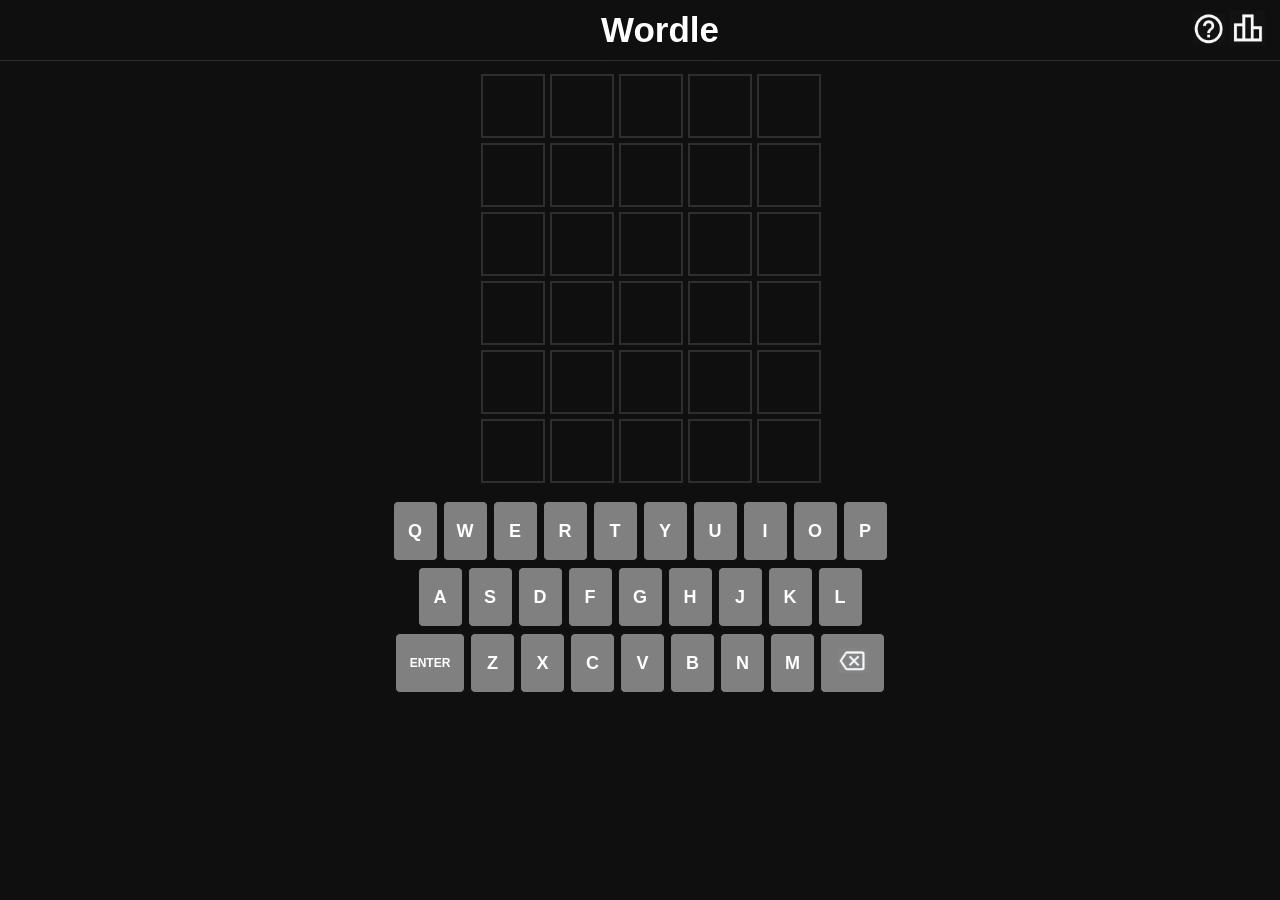
==== static/html/index.html @ 3477fa0c "Initial commit" ====
<!DOCTYPE html>
    <html lang="en">
        <head>
            <meta charset="UTF-8">
            <meta name="viewport" content="width=device-width, initial-scale=1.0">
            <link rel="stylesheet" href = "/static/css/style.css">
            <header class ="header">
                <h1 id = "Teddle-title"> Wordle </h1>
                <div class="top_buttons">
                    <button id="info">
                        <img src="/static/images/info.png" alt='Info Image' width= 32px height= 32px>
                    </button>
                    <button id="stats">
                        <img src="/static/images/stats.png" alt='Stats Image' width= 35px height= 35px>
                    </button>
                </div>
            </header>
        </head>
        <body>
            <div class="grid-container">
                <h class = "cell" id="11"> &nbsp &nbsp</h>
                <h class = "cell" id="12"> &nbsp &nbsp</h>
                <h class = "cell" id="13"> &nbsp &nbsp</h>
                <h class = "cell" id="14"> &nbsp &nbsp</h>
                <h class = "cell" id="15"> &nbsp &nbsp</h>

                <h class = "cell" id="21"> &nbsp &nbsp</h>
                <h class = "cell" id="22"> &nbsp &nbsp</h>
                <h class = "cell" id="23"> &nbsp &nbsp</h>
                <h class = "cell" id="24"> &nbsp &nbsp</h>
                <h class = "cell" id="25"> &nbsp &nbsp</h>

                <h class = "cell" id="31"> &nbsp &nbsp</h>
                <h class = "cell" id="32"> &nbsp &nbsp</h>
                <h class = "cell" id="33"> &nbsp &nbsp</h>
                <h class = "cell" id="34"> &nbsp &nbsp</h>
                <h class = "cell" id="35"> &nbsp &nbsp</h>

                <h class = "cell" id="41"> &nbsp &nbsp</h>
                <h class = "cell" id="42"> &nbsp &nbsp</h>
                <h class = "cell" id="43"> &nbsp &nbsp</h>
                <h class = "cell" id="44"> &nbsp &nbsp</h>
                <h class = "cell" id="45"> &nbsp &nbsp</h>

                <h class = "cell" id="51"> &nbsp &nbsp</h>
                <h class = "cell" id="52"> &nbsp &nbsp</h>
                <h class = "cell" id="53"> &nbsp &nbsp</h>
                <h class = "cell" id="54"> &nbsp &nbsp</h>
                <h class = "cell" id="55"> &nbsp &nbsp</h>

                <h class = "cell" id="61"> &nbsp &nbsp</h>
                <h class = "cell" id="62"> &nbsp &nbsp</h>
                <h class = "cell" id="63"> &nbsp &nbsp</h>
                <h class = "cell" id="64"> &nbsp &nbsp</h>
                <h class = "cell" id="65"> &nbsp &nbsp</h>
            </div>
            <div class="keyboard">
                <div class = "keyboard_row">
                    <button class = "key" id="Q"> Q</button>
                    <button class = "key" id="W"> W</button>
                    <button class = "key" id="E"> E</button>
                    <button class = "key" id="R"> R</button>
                    <button class = "key" id="T"> T</button>
                    <button class = "key" id="Y"> Y</button>
                    <button class = "key" id="U"> U</button>
                    <button class = "key" id="I"> I</button>
                    <button class = "key" id="O"> O</button>
                    <button class = "key" id="P"> P</button>
                </div>
                <div class = "keyboard_row">
                    <button class = "key" id="A"> A</button>
                    <button class = "key" id="S"> S</button>
                    <button class = "key" id="D"> D</button>
                    <button class = "key" id="F"> F</button>
                    <button class = "key" id="G"> G</button>
                    <button class = "key" id="H"> H</button>
                    <button class = "key" id="J"> J</button>
                    <button class = "key" id="K"> K</button>
                    <button class = "key" id="L"> L</button>
                </div>
                <div class = "keyboard_row">
                    <button class = "key" id="ENTER"> ENTER</button>
                    <button class = "key" id="Z"> Z</button>
                    <button class = "key" id="X"> X</button>
                    <button class = "key" id="C"> C</button>
                    <button class = "key" id="V"> V</button>
                    <button class = "key" id="B"> B</button>
                    <button class = "key" id="N"> N</button>
                    <button class = "key" id="M"> M</button>
                    <button class = "key" id="DELETE"> 
                        <img src ='/static/images/backspace.png' alt ='Backspace Image' width=30px height=25px>
                    </button>
                </div>
            </div>
            <!--<div class="infoPage">
                <button class="infobody">
                    <div class = "row">
                        <label class="Title">
                            How To Play
                        </label>
                    </div>
                    <div class = "row">
                        <label class="Line2">
                            Guess the Wordle in 6 tries.
                        </label>
                    </div>
                    <div class="row">
                        <ul class="rules">
                            <li>Each guess must be a valid 5-letter word.</li>
                            <li>The color of the tiles will change to show how close your
                                guess was to the word.
                            </li>
                        </ul>
                    </div>
                    <div class="row">
                        <label class="Examples"> Examples</label>
                    </div>
                    <div class="row">
                        <div class="tempgrid">
                            <h class = "ex_cell" id="1"> T</h>
                            <h class = "ex_cell" id="2"> E</h>
                            <h class = "ex_cell" id="3"> D</h>
                            <h class = "ex_cell" id="4"> D</h>
                            <h class = "ex_cell" id="5"> Y</h>
                        </div>
                    </div>
                    <div class="row">
                        <label class="expl_one"> <span class="bold">T</span>
                            is in the word and in the correct spot.
                        </label>
                    </div>
                    <div class="row">
                        <div class="tempgrid">
                            <h class = "ex_cell" id="6"> L</h>
                            <h class = "ex_cell" id="7"> O</h>
                            <h class = "ex_cell" id="8"> V</h>
                            <h class = "ex_cell" id="9"> E</h>
                            <h class = "ex_cell" id="10"> S</h>
                        </div>
                    </div>
                    <div class="row">
                        <label class="expl_two"> <span class="bold">O</span>
                            is in the word but in the wrong spot.
                        </label>
                    </div>
                    <div class="row">
                        <div class="tempgrid">
                            <h class = "ex_cell" id="11"> B</h>
                            <h class = "ex_cell" id="12"> R</h>
                            <h class = "ex_cell" id="13"> E</h>
                            <h class = "ex_cell" id="14"> A</h>
                            <h class = "ex_cell" id="15"> D</h>
                        </div>
                    </div>
                    <div class="row">
                        <label class="expl_three"> <span class="bold">D</span>
                            is not in the word in any spot.
                        </label>
                    </div> 
                    <button class="closeInfo"> x </button>
                </button>
            </div>-->

            <div class="alert-container">
                <template id = 'alert-template'>
                    <div class="alert">
                        <span class="alert-message"></span>
                    </div>
                </template>
            </div>


        <script src="/static/js/script.js"></script>
    </body>
</html>
---- static/css/style.css ----
body{
    margin: 0;
    background-color: #0f0f0f;
    font-weight: bold;
    font-family: 'Clear Sans', 'Helvetica Neue', Arial, sans-serif;
}
.header {
    background-color: #0f0f0f;
    display: flex;
    align-items: center; 
    justify-content: center; 
    width: 100%; 
    height: 60px;
    border-bottom: 1px solid #2d2e2e;
    margin: 0;
    margin-bottom: 15px;
    padding: 0 20px;
    position: relative;
}
.top_buttons {
    margin-left: auto;
    display: flex;
    gap: 5px;
}
.key{
    width: 45px;
    height: 60px;
    border: 1px solid #0f0f0f;
    font-size: 18px;
    border-radius: 5px;
    background-color: grey;
    cursor: pointer;
    user-select: none;
    text-align: center;
    margin: 1px;
    color: white;
    font-weight: bold;
    font-family: 'Clear Sans', 'Helvetica Neue', Arial, sans-serif;
    align-items: center;
}
.keyboard_row{
    display: flex;
    justify-content: center;
    gap: 3px;
    padding: 2px;
    align-items: center;
}
.cell{
    background-color: #0f0f0f;
    color: white;
    font-size: 30px;
    width: 40px;
    height: 40px;
    padding: 10px;
    margin-bottom: 9px;
    white-space: nowrap;
    text-align: center;
    user-select: none;
    outline-color: #2d2e2e;
    outline-style: solid;
    outline-width: 2px;
}
.grid-container {
    display: grid;
    grid-column-gap: 30px;
    grid-template-columns: repeat(5, 39px);
    justify-content: center;
    padding-bottom: 8px;
}
.alert {
    padding: 15px;
    margin: 5px;
    border: 1px solid #ccc;
    background-color: white;
    color: #721c24;
    border-radius: 4px;
    position: relative;
}
.alert-container {
    position: fixed;
    top: 20px;
    right: 20px;
    width: 300px;
    z-index: 1000;
}
.infobody{
    display: inline-block;
    background-color:#282929;
    color: white;
    width: 400px;
    height: 500px;
    gap: 10px;
}
.Title{
    font-style: bold;
    font-size: 30px;
}
#ENTER{
    width: 70px;
    font-size: 12px;
}
#DELETE{
    width: 65px;
}
#info{
    background-color: #0f0f0f;
    border: none;
    cursor: pointer;
    user-select: none;
    padding: 0px;
    color: white; 
}
#stats{
    background-color: #0f0f0f;
    border: none;
    cursor: pointer;
    user-select: none;
    padding: 0px;
    color: white; 
    margin-right: 35px;
}
#Teddle-title {
    position: absolute;
    left: 50%;
    transform: translateX(-50%);
    background-color: #0f0f0f;
    color: white;
    font-family: 'Georgia','Clear Sans', 'Helvetica Neue', 'Arial', 'sans-serif';
    font-size: 35px;
    user-select: none;
    margin: 0;
    line-height: 60px;
}
.animate-grow-shrink{
    animation: grow-shrink 0.1s forwards;
}
.animate-flip{
    animation: flip 0.5s ease;
}
@keyframes grow-shrink {
    0% {
        transform: scale(1);
    }
    50% {
        transform: scale(1.15);
    }
    100% {
        transform: scale(1);
    }
}
@keyframes flip{
    0% {
        transform: scaleY(1);
    }
    50% {
        transform: scaleY(0);
    }
    100% {
        transform: scaleY(1);
    }
}
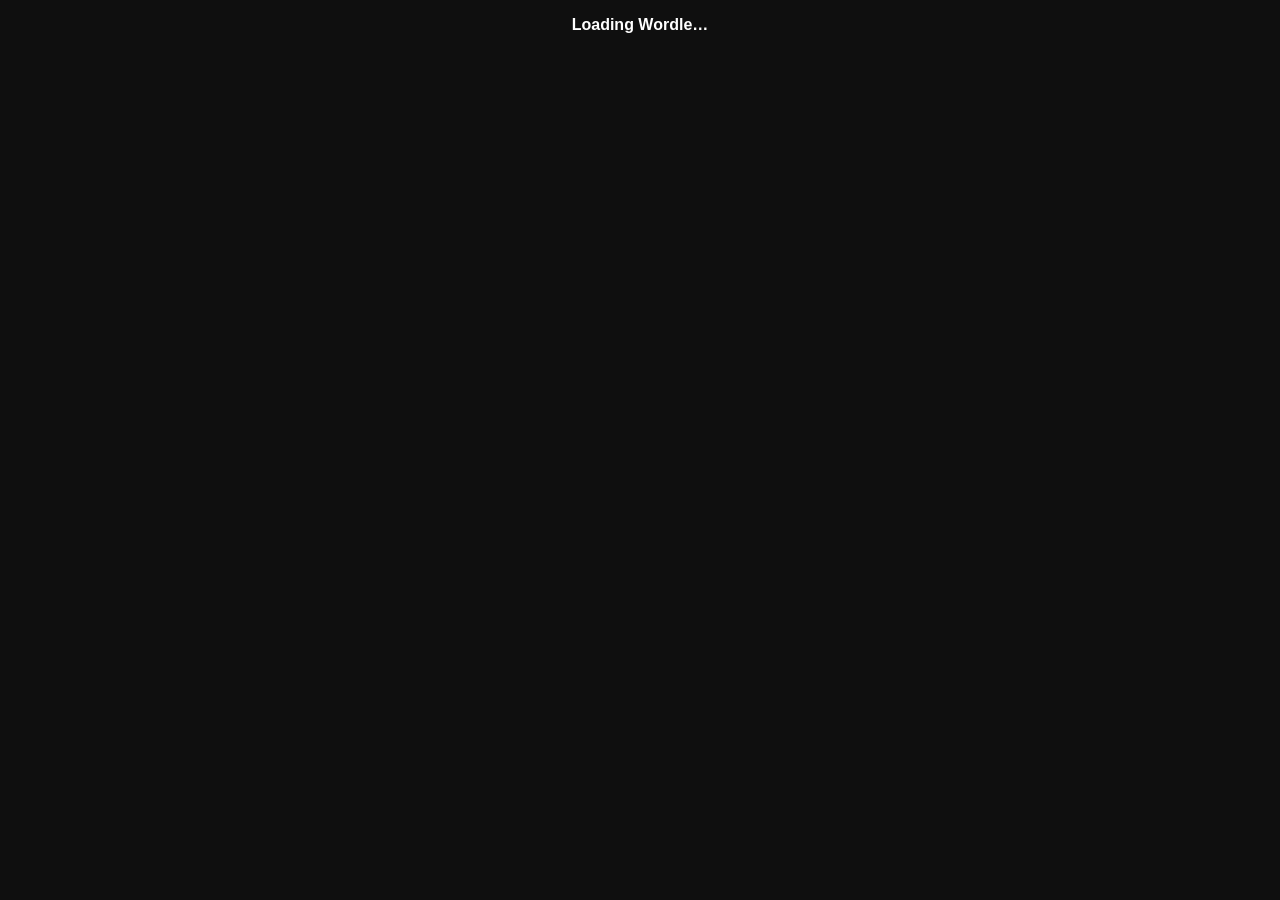
==== commit fcd90ada: "Moved to react, used Codex to write tests" ====
--- a/static/html/index.html
+++ b/static/html/index.html
@@ -1,175 +1,12 @@
-<!DOCTYPE html>
-    <html lang="en">
-        <head>
-            <meta charset="UTF-8">
-            <meta name="viewport" content="width=device-width, initial-scale=1.0">
-            <link rel="stylesheet" href = "/static/css/style.css">
-            <header class ="header">
-                <h1 id = "Teddle-title"> Wordle </h1>
-                <div class="top_buttons">
-                    <button id="info">
-                        <img src="/static/images/info.png" alt='Info Image' width= 32px height= 32px>
-                    </button>
-                    <button id="stats">
-                        <img src="/static/images/stats.png" alt='Stats Image' width= 35px height= 35px>
-                    </button>
-                </div>
-            </header>
-        </head>
-        <body>
-            <div class="grid-container">
-                <h class = "cell" id="11"> &nbsp &nbsp</h>
-                <h class = "cell" id="12"> &nbsp &nbsp</h>
-                <h class = "cell" id="13"> &nbsp &nbsp</h>
-                <h class = "cell" id="14"> &nbsp &nbsp</h>
-                <h class = "cell" id="15"> &nbsp &nbsp</h>
-
-                <h class = "cell" id="21"> &nbsp &nbsp</h>
-                <h class = "cell" id="22"> &nbsp &nbsp</h>
-                <h class = "cell" id="23"> &nbsp &nbsp</h>
-                <h class = "cell" id="24"> &nbsp &nbsp</h>
-                <h class = "cell" id="25"> &nbsp &nbsp</h>
-
-                <h class = "cell" id="31"> &nbsp &nbsp</h>
-                <h class = "cell" id="32"> &nbsp &nbsp</h>
-                <h class = "cell" id="33"> &nbsp &nbsp</h>
-                <h class = "cell" id="34"> &nbsp &nbsp</h>
-                <h class = "cell" id="35"> &nbsp &nbsp</h>
-
-                <h class = "cell" id="41"> &nbsp &nbsp</h>
-                <h class = "cell" id="42"> &nbsp &nbsp</h>
-                <h class = "cell" id="43"> &nbsp &nbsp</h>
-                <h class = "cell" id="44"> &nbsp &nbsp</h>
-                <h class = "cell" id="45"> &nbsp &nbsp</h>
-
-                <h class = "cell" id="51"> &nbsp &nbsp</h>
-                <h class = "cell" id="52"> &nbsp &nbsp</h>
-                <h class = "cell" id="53"> &nbsp &nbsp</h>
-                <h class = "cell" id="54"> &nbsp &nbsp</h>
-                <h class = "cell" id="55"> &nbsp &nbsp</h>
-
-                <h class = "cell" id="61"> &nbsp &nbsp</h>
-                <h class = "cell" id="62"> &nbsp &nbsp</h>
-                <h class = "cell" id="63"> &nbsp &nbsp</h>
-                <h class = "cell" id="64"> &nbsp &nbsp</h>
-                <h class = "cell" id="65"> &nbsp &nbsp</h>
-            </div>
-            <div class="keyboard">
-                <div class = "keyboard_row">
-                    <button class = "key" id="Q"> Q</button>
-                    <button class = "key" id="W"> W</button>
-                    <button class = "key" id="E"> E</button>
-                    <button class = "key" id="R"> R</button>
-                    <button class = "key" id="T"> T</button>
-                    <button class = "key" id="Y"> Y</button>
-                    <button class = "key" id="U"> U</button>
-                    <button class = "key" id="I"> I</button>
-                    <button class = "key" id="O"> O</button>
-                    <button class = "key" id="P"> P</button>
-                </div>
-                <div class = "keyboard_row">
-                    <button class = "key" id="A"> A</button>
-                    <button class = "key" id="S"> S</button>
-                    <button class = "key" id="D"> D</button>
-                    <button class = "key" id="F"> F</button>
-                    <button class = "key" id="G"> G</button>
-                    <button class = "key" id="H"> H</button>
-                    <button class = "key" id="J"> J</button>
-                    <button class = "key" id="K"> K</button>
-                    <button class = "key" id="L"> L</button>
-                </div>
-                <div class = "keyboard_row">
-                    <button class = "key" id="ENTER"> ENTER</button>
-                    <button class = "key" id="Z"> Z</button>
-                    <button class = "key" id="X"> X</button>
-                    <button class = "key" id="C"> C</button>
-                    <button class = "key" id="V"> V</button>
-                    <button class = "key" id="B"> B</button>
-                    <button class = "key" id="N"> N</button>
-                    <button class = "key" id="M"> M</button>
-                    <button class = "key" id="DELETE"> 
-                        <img src ='/static/images/backspace.png' alt ='Backspace Image' width=30px height=25px>
-                    </button>
-                </div>
-            </div>
-            <!--<div class="infoPage">
-                <button class="infobody">
-                    <div class = "row">
-                        <label class="Title">
-                            How To Play
-                        </label>
-                    </div>
-                    <div class = "row">
-                        <label class="Line2">
-                            Guess the Wordle in 6 tries.
-                        </label>
-                    </div>
-                    <div class="row">
-                        <ul class="rules">
-                            <li>Each guess must be a valid 5-letter word.</li>
-                            <li>The color of the tiles will change to show how close your
-                                guess was to the word.
-                            </li>
-                        </ul>
-                    </div>
-                    <div class="row">
-                        <label class="Examples"> Examples</label>
-                    </div>
-                    <div class="row">
-                        <div class="tempgrid">
-                            <h class = "ex_cell" id="1"> T</h>
-                            <h class = "ex_cell" id="2"> E</h>
-                            <h class = "ex_cell" id="3"> D</h>
-                            <h class = "ex_cell" id="4"> D</h>
-                            <h class = "ex_cell" id="5"> Y</h>
-                        </div>
-                    </div>
-                    <div class="row">
-                        <label class="expl_one"> <span class="bold">T</span>
-                            is in the word and in the correct spot.
-                        </label>
-                    </div>
-                    <div class="row">
-                        <div class="tempgrid">
-                            <h class = "ex_cell" id="6"> L</h>
-                            <h class = "ex_cell" id="7"> O</h>
-                            <h class = "ex_cell" id="8"> V</h>
-                            <h class = "ex_cell" id="9"> E</h>
-                            <h class = "ex_cell" id="10"> S</h>
-                        </div>
-                    </div>
-                    <div class="row">
-                        <label class="expl_two"> <span class="bold">O</span>
-                            is in the word but in the wrong spot.
-                        </label>
-                    </div>
-                    <div class="row">
-                        <div class="tempgrid">
-                            <h class = "ex_cell" id="11"> B</h>
-                            <h class = "ex_cell" id="12"> R</h>
-                            <h class = "ex_cell" id="13"> E</h>
-                            <h class = "ex_cell" id="14"> A</h>
-                            <h class = "ex_cell" id="15"> D</h>
-                        </div>
-                    </div>
-                    <div class="row">
-                        <label class="expl_three"> <span class="bold">D</span>
-                            is not in the word in any spot.
-                        </label>
-                    </div> 
-                    <button class="closeInfo"> x </button>
-                </button>
-            </div>-->
-
-            <div class="alert-container">
-                <template id = 'alert-template'>
-                    <div class="alert">
-                        <span class="alert-message"></span>
-                    </div>
-                </template>
-            </div>
-
-
-        <script src="/static/js/script.js"></script>
-    </body>
-</html>+<!doctype html>
+<html lang="en">
+  <head>
+    <meta charset="UTF-8" />
+    <meta name="viewport" content="width=device-width, initial-scale=1" />
+    <meta http-equiv="refresh" content="0; url=../../index.html" />
+    <title>Wordle</title>
+  </head>
+  <body>
+    <p><a href="../../index.html">Open Wordle</a></p>
+  </body>
+</html>
